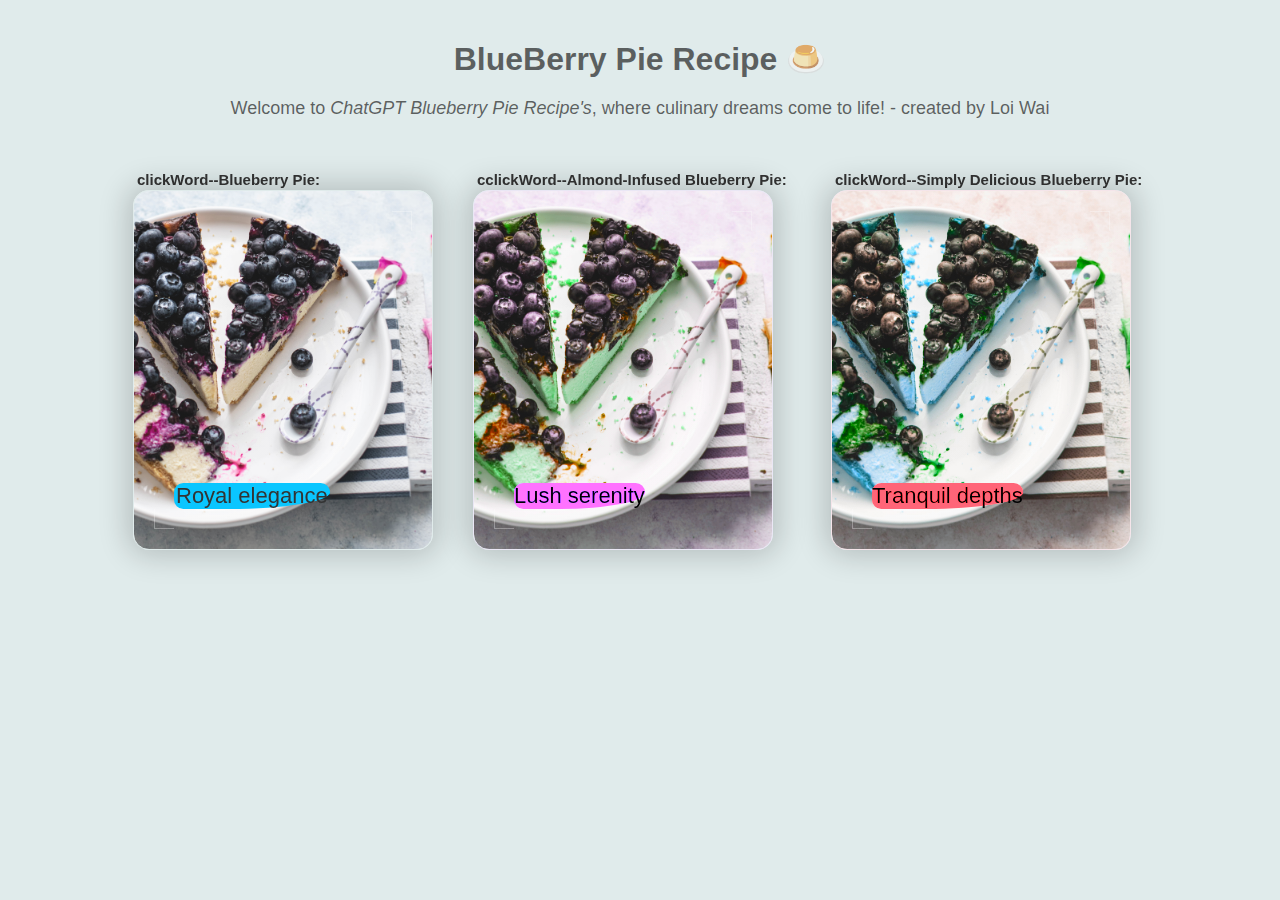
==== index.html @ 9187df49 "Update index.html" ====
<!DOCTYPE html>
<html lang="en">
<head>
    <meta charset="UTF-8">
    <meta http-equiv="X-UA-Compatible" content="IE=edge">
    <meta name="viewport" content="width=device-width, initial-scale=1.0">
    <title >BlueBerry Pie Recipe</title>
    <link rel="icon" type="image/png" href="./images/icons8-blueberry-16.png">
    <link rel="stylesheet" href="./style.css">

</head>
<body>
  <header>
    <div class="content-heading">
      <h1>BlueBerry Pie Recipe 🍮</h1>
       <p> Welcome to <em>ChatGPT Blueberry Pie Recipe's</em>, where culinary dreams come to life! - created by Loi Wai</p>
    </div>
  </header>
  <main>
    <div class="content-main">
      <section class="main">

        <div class="wrap wrap--1">
          <div class="food-recipe-heading">
            <h2><a href="./recipes/recipe-1.html">clickWord--Blueberry Pie:</a></h2>
          </div>
          <div class="container container--1">
            <p><a href="./recipes/recipe-1.html">Royal elegance</a></p>
          </div>
        </div>
      
        <div class="wrap wrap--2">
          <div class="food-recipe-heading">
            <h2><a href="./recipes/recipe-2.html">cclickWord--Almond-Infused Blueberry Pie: </a></h2>
          </div>
          <div class="container container--2">
            <p>Lush serenity</p>
          </div>
        </div>
        <div class="wrap wrap--3">
          <div class="food-recipe-heading">
            <h2><a href="./recipes/recipe-3.html">clickWord--Simply Delicious Blueberry Pie: </a></h2>
          </div>
          <div class="container container--3">
            <p>Tranquil depths</p>
          </div>
        </div>
      
      </section>
    </div>
  </main>
  <footer>
  </footer>
</body>
</html>
---- style.css ----
*,
*::after,
*::before {
  margin: 0;
  padding: 0;
  box-sizing: border-box;
}

html {
  font-size: 62.5%;
}

body {
  --background-color: hsl(180, 20%, 90%);

  font-family: -apple-system, BlinkMacSystemFont, 'Segoe UI', Roboto, Oxygen, Ubuntu, Cantarell, 'Open Sans', 'Helvetica Neue', sans-serif;

  min-height: 100vh;
  padding: 2rem;

  color: hsla(0, 0%, 0%, .6);
  background: var(--background-color);
  text-align: center;
}

h1 {
  font-size: 3.2rem;
  padding-top: 2rem;
}

h1+p {
  font-size: 1.8rem;
  padding: 2rem 0 3rem;
}

.main {
  display: flex;
  flex-wrap: wrap;
  justify-content: center;
  align-items: center;

}
.food-recipe-heading > h2, .food-recipe-heading > h2 > a, p > a{
  text-decoration: none;
  color: #333;
  padding: 2px;
}

.wrap {
  margin: 2rem;

  transform-style: preserve-3d;
  transform: perspective(100rem);

}

.container {
  --rX: 0;
  --rY: 0;
  --bX: 50%;
  --bY: 80%;

  width: 30rem;
  height: 36rem;
  border: 1px solid var(--background-color);
  border-radius: 1.6rem;
  padding: 4rem;

  display: flex;
  align-items: flex-end;

  position: relative;
  transform: rotateX(calc(var(--rX) * 1deg)) rotateY(calc(var(--rY) * 1deg));

  background: linear-gradient(hsla(0,0%, 100%, .1), hsl(0, 0%, 100%, .1)), url(./images/bluecheesecake.jpg);
  background-position: var(--bX) var(--bY);
  background-size: 40rem auto;
  box-shadow: 0 0 3rem .5rem hsla(0, 0%, 0%, .2);

  transition: transform .6s 1s;
}



.container::before,
.container::after {
  content: "";

  width: 2rem;
  height: 2rem;
  border: 1px solid #fff;

  position: absolute;
  z-index: 2;

  opacity: .3;
  transition: .3s;
}

.container::before {
  top: 2rem;
  right: 2rem;

  border-bottom-width: 0;
  border-left-width: 0;
}

.container::after {
  bottom: 2rem;
  left: 2rem;

  border-top-width: 0;
  border-right-width: 0;
}

.container--active {
  transition: none;
}

.container--2 {
  filter: hue-rotate(80deg) saturate(140%);
}

.container--3 {
  filter: hue-rotate(160deg) saturate(140%);
}

.container p {
  color: hsla(0, 0%, 100%, .6);
  font-size: 2.2rem;
}

.wrap:hover .container::before,
.wrap:hover .container::after {
  width: calc(100% - 4rem);
  height: calc(100% - 4rem);
}

.abs-site-link {
  position: fixed;
  bottom: 20px;
  left: 20px;
  color: hsla(0, 0%, 0%, .6);
  font-size: 1.6rem;
}

/* ............... */

.nav-link{
  padding: 10px;
}
.nav-link ul {
        list-style: none;
        padding: 0;
        margin: 0;
        display: flex;
        justify-content: center;
    }

    .nav-link li {
        margin: 0 10px;
    }

    .nav-link a {
        text-decoration: none;
        color: #333;
        padding: 5px 10px;
        border-radius: 5px;
    }

    .nav-link a:hover {
        background-color: #941f8ad3;
        color: #fff;
      
      }

/* .................... */

main > h2,.container p {
  background-color: #0ac6ff;
  border-radius: 10px 10px 70%;
  color: rgb(0, 0, 0);
  font-family: 'Segoe UI', Tahoma, Geneva, Verdana, sans-serif;
}

/* CSS for mobile devices (screen width less than 600px) */
@media (max-width: 600px) {
  .content-main,
  .content-description {
      display: block;
      text-align: justify;
      align-items: center;
  }
  .content-description{
    font-size: 12px;
    font-weight: bold;
    padding-left: 6vh;
  }
  .content-description >ul>li{
    text-align: center;
    display: flex;
    padding-left: 2px;
  }
}

/* CSS for larger devices (screen width greater than or equal to 600px) */
@media (min-width: 600px) {
  .content-main,
  .content-description {
      display: flex;
      flex-direction: row;
      display: flex;
      justify-content: center;
      /* align-items: center; */
      text-align: justify;
  }
  
  .content-description {
      flex-basis: 50%; /* Adjust the width as per your preference */
      padding-top: 10vh;
  }
  .content-description{
    display: block;
    text-align: justify;
    padding-left: 5vh;
    font-size: 12px;
    font-weight: bold;
  }
  h2{
    padding-top: 5px;
  }

  .content-description > p{
    font-size: 20vh;
  }
}
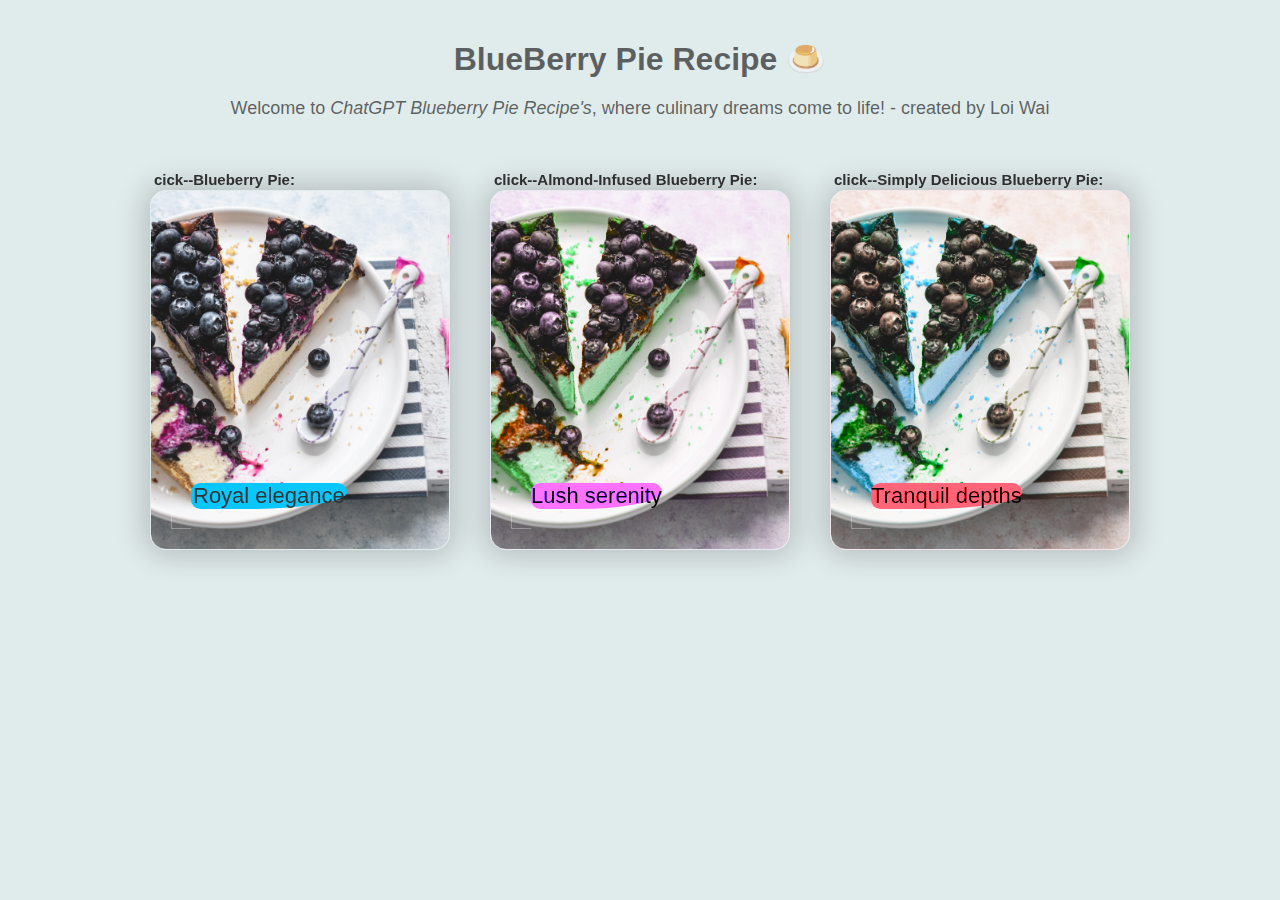
==== commit bf7cccdf: "Update index.html" ====
--- a/index.html
+++ b/index.html
@@ -22,7 +22,7 @@
 
         <div class="wrap wrap--1">
           <div class="food-recipe-heading">
-            <h2><a href="./recipes/recipe-1.html">clickWord--Blueberry Pie:</a></h2>
+            <h2><a href="./recipes/recipe-1.html">cick--Blueberry Pie:</a></h2>
           </div>
           <div class="container container--1">
             <p><a href="./recipes/recipe-1.html">Royal elegance</a></p>
@@ -31,7 +31,7 @@
       
         <div class="wrap wrap--2">
           <div class="food-recipe-heading">
-            <h2><a href="./recipes/recipe-2.html">cclickWord--Almond-Infused Blueberry Pie: </a></h2>
+            <h2><a href="./recipes/recipe-2.html">click--Almond-Infused Blueberry Pie: </a></h2>
           </div>
           <div class="container container--2">
             <p>Lush serenity</p>
@@ -39,7 +39,7 @@
         </div>
         <div class="wrap wrap--3">
           <div class="food-recipe-heading">
-            <h2><a href="./recipes/recipe-3.html">clickWord--Simply Delicious Blueberry Pie: </a></h2>
+            <h2><a href="./recipes/recipe-3.html">click--Simply Delicious Blueberry Pie: </a></h2>
           </div>
           <div class="container container--3">
             <p>Tranquil depths</p>
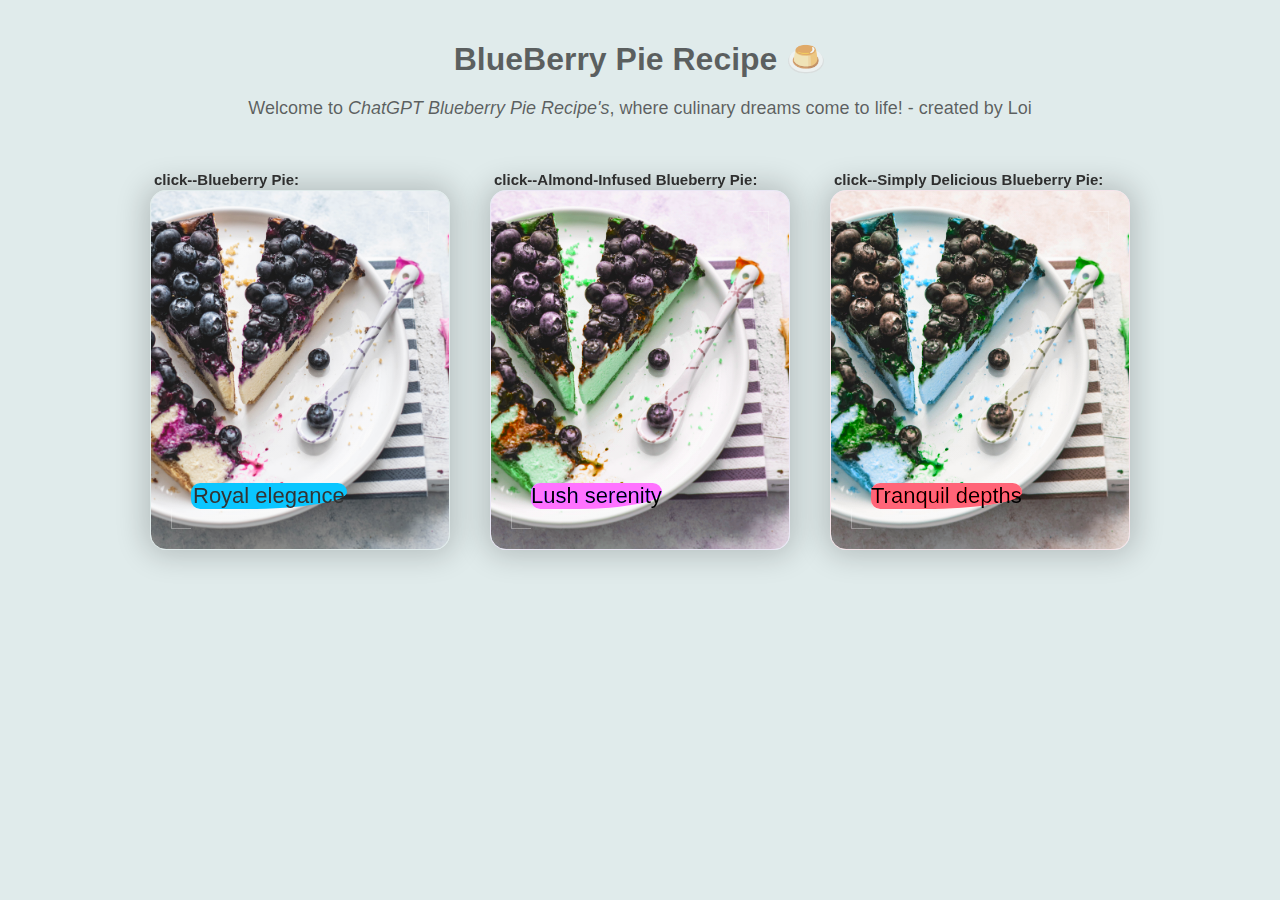
==== commit f4601cea: "Update index.html" ====
--- a/index.html
+++ b/index.html
@@ -13,7 +13,7 @@
   <header>
     <div class="content-heading">
       <h1>BlueBerry Pie Recipe 🍮</h1>
-       <p> Welcome to <em>ChatGPT Blueberry Pie Recipe's</em>, where culinary dreams come to life! - created by Loi Wai</p>
+       <p> Welcome to <em>ChatGPT Blueberry Pie Recipe's</em>, where culinary dreams come to life! - created by Loi</p>
     </div>
   </header>
   <main>
@@ -22,7 +22,7 @@
 
         <div class="wrap wrap--1">
           <div class="food-recipe-heading">
-            <h2><a href="./recipes/recipe-1.html">cick--Blueberry Pie:</a></h2>
+            <h2><a href="./recipes/recipe-1.html">click--Blueberry Pie:</a></h2>
           </div>
           <div class="container container--1">
             <p><a href="./recipes/recipe-1.html">Royal elegance</a></p>
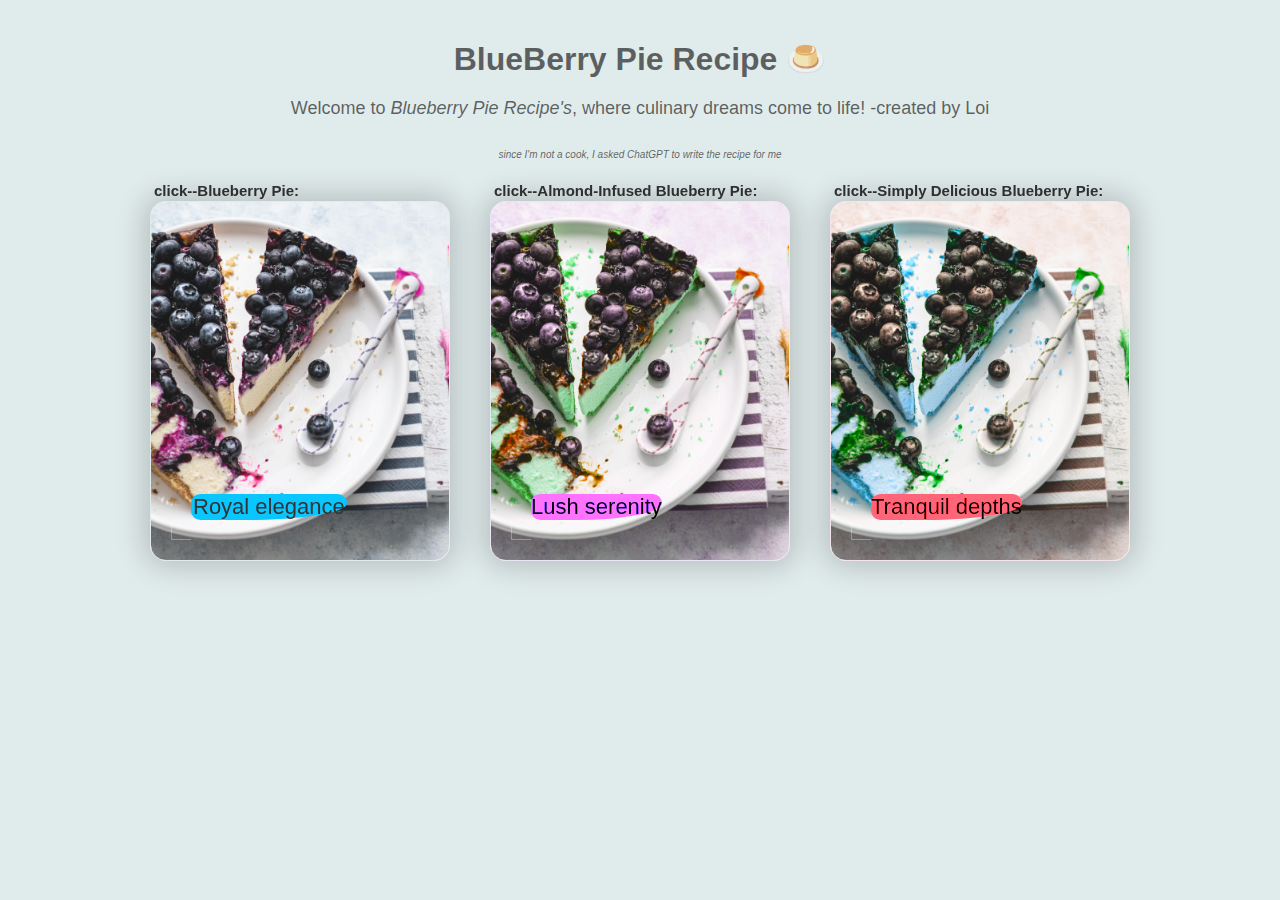
==== commit 4dbb7dea: "Update index.html" ====
--- a/index.html
+++ b/index.html
@@ -13,7 +13,8 @@
   <header>
     <div class="content-heading">
       <h1>BlueBerry Pie Recipe 🍮</h1>
-       <p> Welcome to <em>ChatGPT Blueberry Pie Recipe's</em>, where culinary dreams come to life! - created by Loi</p>
+       <p> Welcome to <em>Blueberry Pie Recipe's</em>, where culinary dreams come to life! -created by Loi</p>
+        <p><i>since I'm not a cook, I asked ChatGPT to write the recipe for me</i></p>
     </div>
   </header>
   <main>
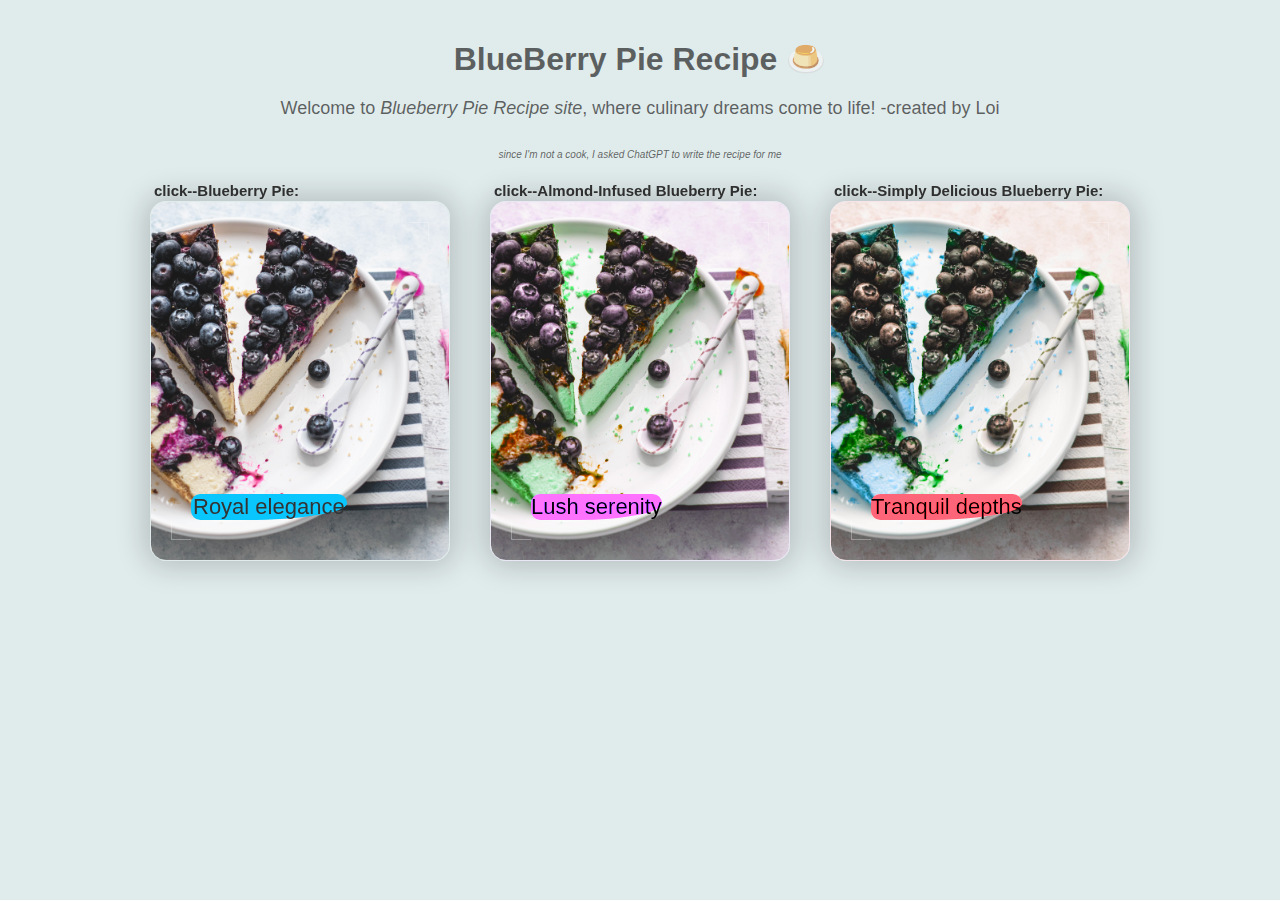
==== commit f844692f: "Update index.html" ====
--- a/index.html
+++ b/index.html
@@ -13,7 +13,7 @@
   <header>
     <div class="content-heading">
       <h1>BlueBerry Pie Recipe 🍮</h1>
-       <p> Welcome to <em>Blueberry Pie Recipe's</em>, where culinary dreams come to life! -created by Loi</p>
+       <p> Welcome to <em>Blueberry Pie Recipe site</em>, where culinary dreams come to life! -created by Loi</p>
         <p><i>since I'm not a cook, I asked ChatGPT to write the recipe for me</i></p>
     </div>
   </header>
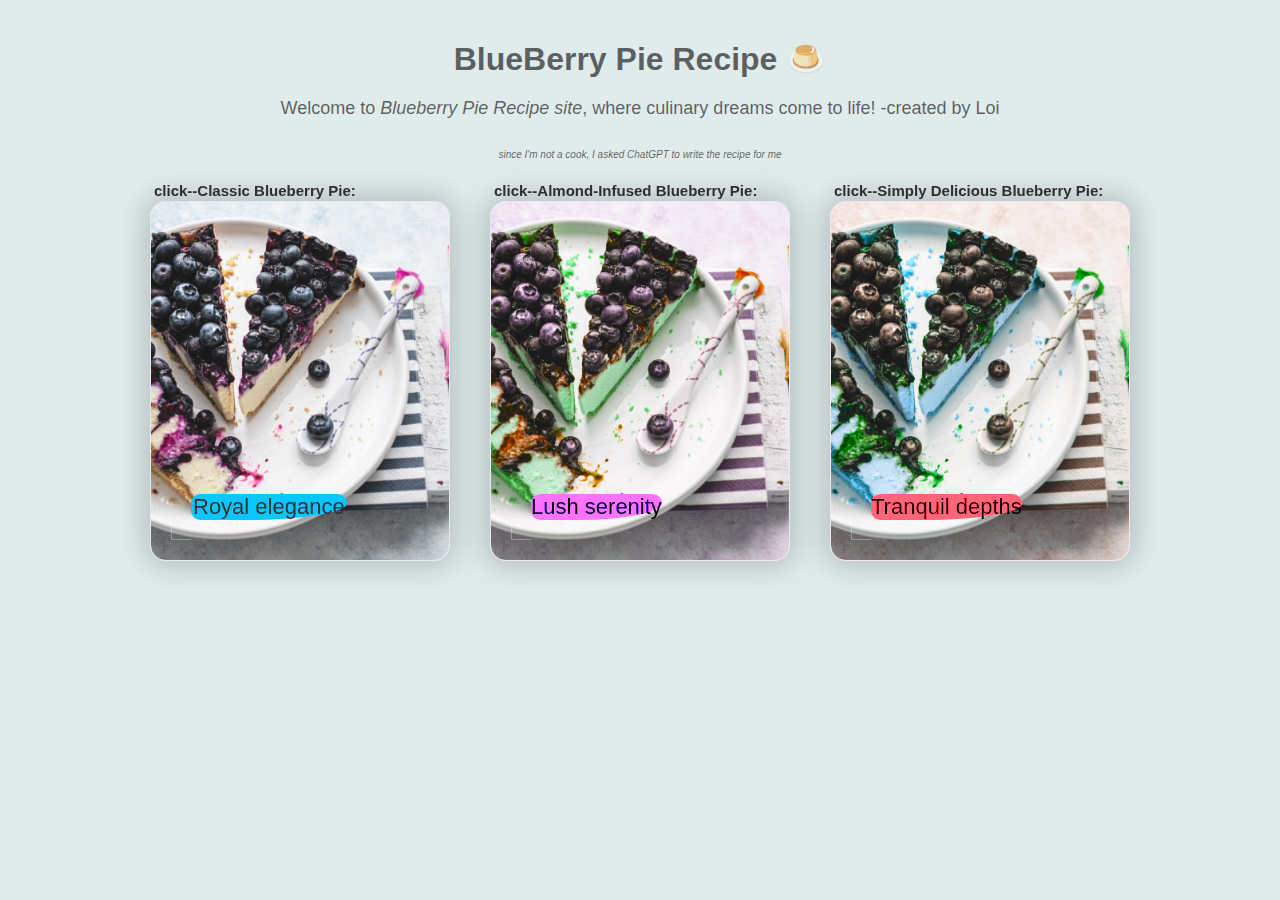
==== commit 1d2c5a56: "Update index.html" ====
--- a/index.html
+++ b/index.html
@@ -23,7 +23,7 @@
 
         <div class="wrap wrap--1">
           <div class="food-recipe-heading">
-            <h2><a href="./recipes/recipe-1.html">click--Blueberry Pie:</a></h2>
+            <h2><a href="./recipes/recipe-1.html">click--Classic Blueberry Pie:</a></h2>
           </div>
           <div class="container container--1">
             <p><a href="./recipes/recipe-1.html">Royal elegance</a></p>
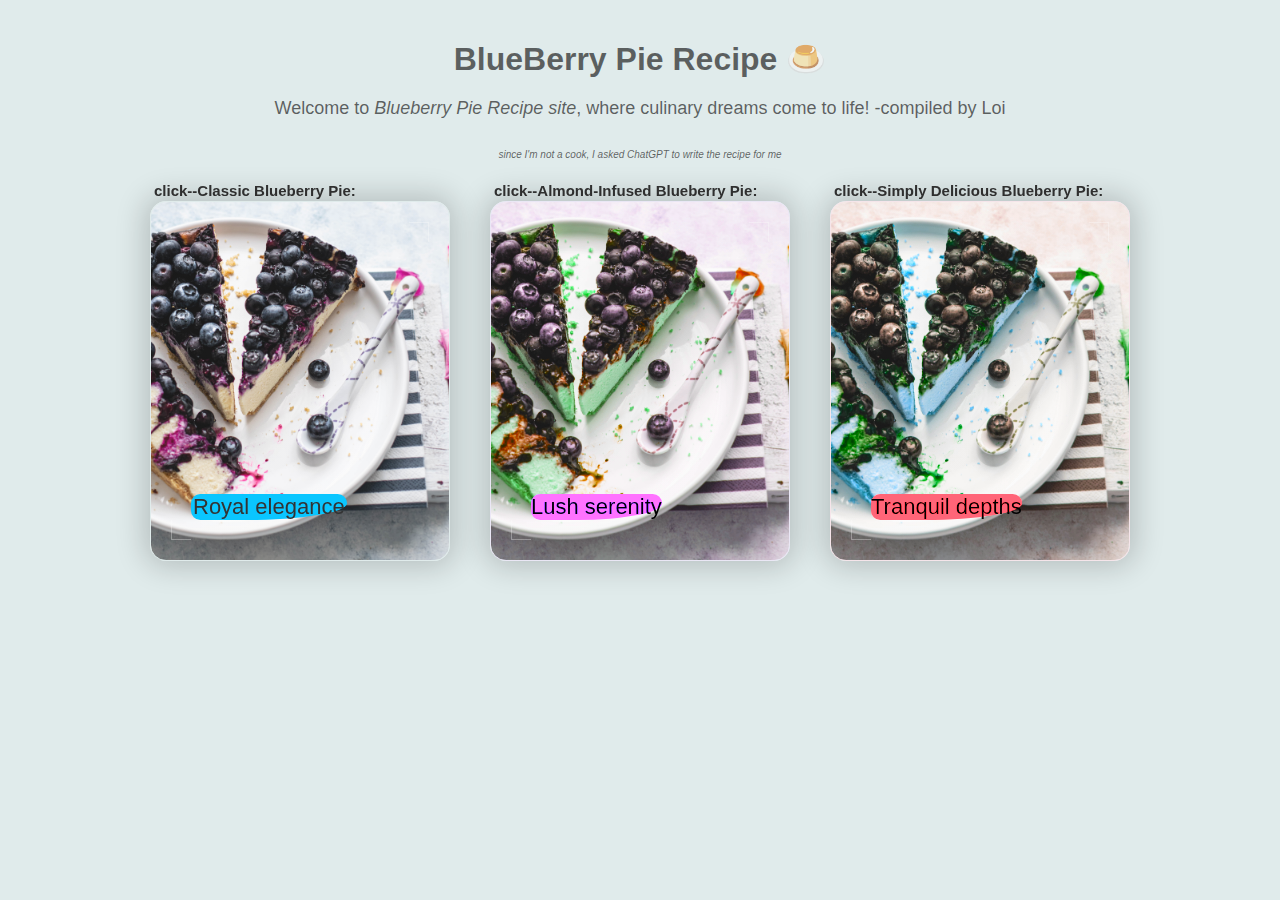
==== commit 85d90336: "Update index.html" ====
--- a/index.html
+++ b/index.html
@@ -13,7 +13,7 @@
   <header>
     <div class="content-heading">
       <h1>BlueBerry Pie Recipe 🍮</h1>
-       <p> Welcome to <em>Blueberry Pie Recipe site</em>, where culinary dreams come to life! -created by Loi</p>
+       <p> Welcome to <em>Blueberry Pie Recipe site</em>, where culinary dreams come to life! -compiled by Loi</p>
         <p><i>since I'm not a cook, I asked ChatGPT to write the recipe for me</i></p>
     </div>
   </header>
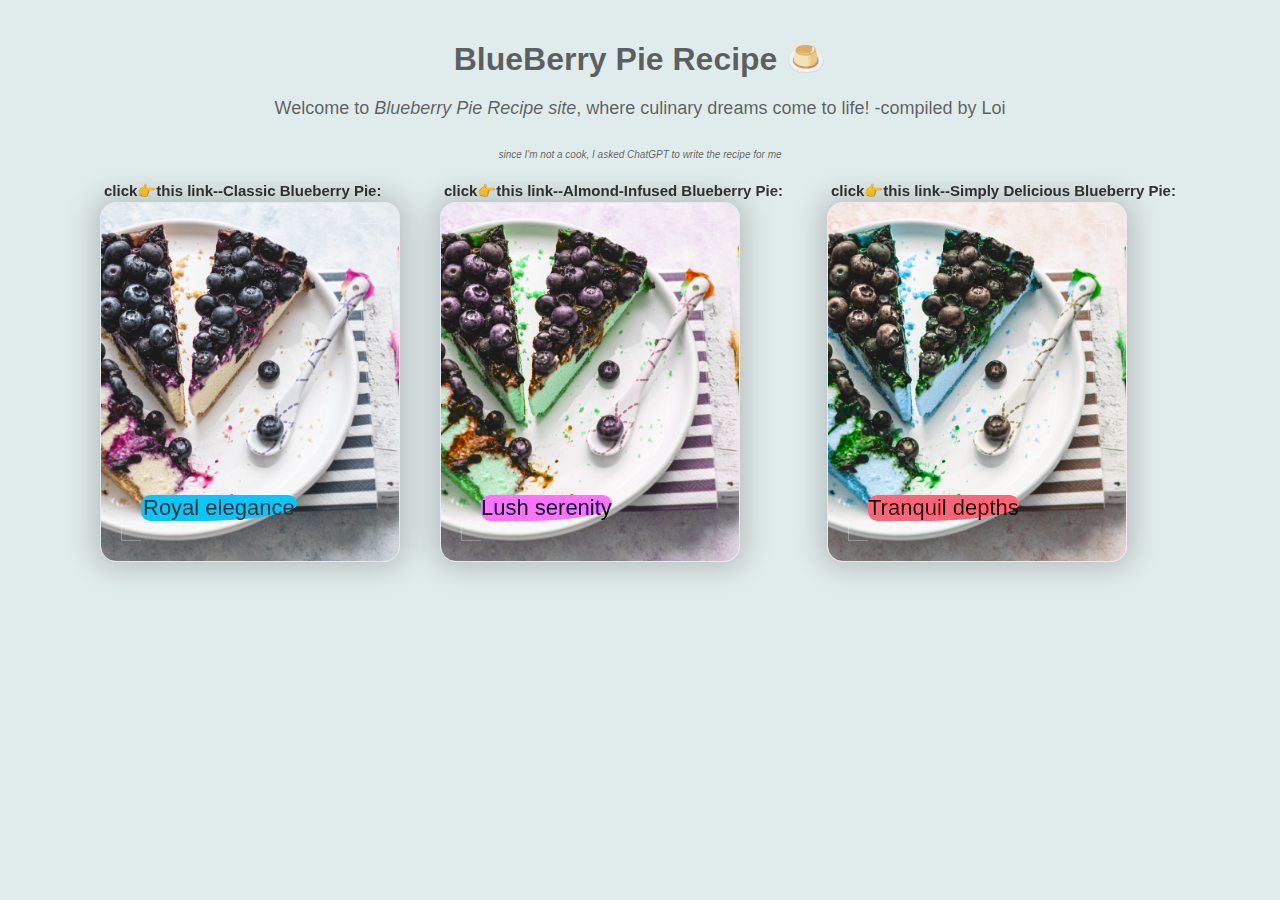
==== commit 69651558: "Update index.html" ====
--- a/index.html
+++ b/index.html
@@ -23,7 +23,7 @@
 
         <div class="wrap wrap--1">
           <div class="food-recipe-heading">
-            <h2><a href="./recipes/recipe-1.html">click--Classic Blueberry Pie:</a></h2>
+            <h2><a href="./recipes/recipe-1.html">click👉this link--Classic Blueberry Pie:</a></h2>
           </div>
           <div class="container container--1">
             <p><a href="./recipes/recipe-1.html">Royal elegance</a></p>
@@ -32,7 +32,7 @@
       
         <div class="wrap wrap--2">
           <div class="food-recipe-heading">
-            <h2><a href="./recipes/recipe-2.html">click--Almond-Infused Blueberry Pie: </a></h2>
+            <h2><a href="./recipes/recipe-2.html">click👉this link--Almond-Infused Blueberry Pie: </a></h2>
           </div>
           <div class="container container--2">
             <p>Lush serenity</p>
@@ -40,7 +40,7 @@
         </div>
         <div class="wrap wrap--3">
           <div class="food-recipe-heading">
-            <h2><a href="./recipes/recipe-3.html">click--Simply Delicious Blueberry Pie: </a></h2>
+            <h2><a href="./recipes/recipe-3.html">click👉this link--Simply Delicious Blueberry Pie: </a></h2>
           </div>
           <div class="container container--3">
             <p>Tranquil depths</p>
